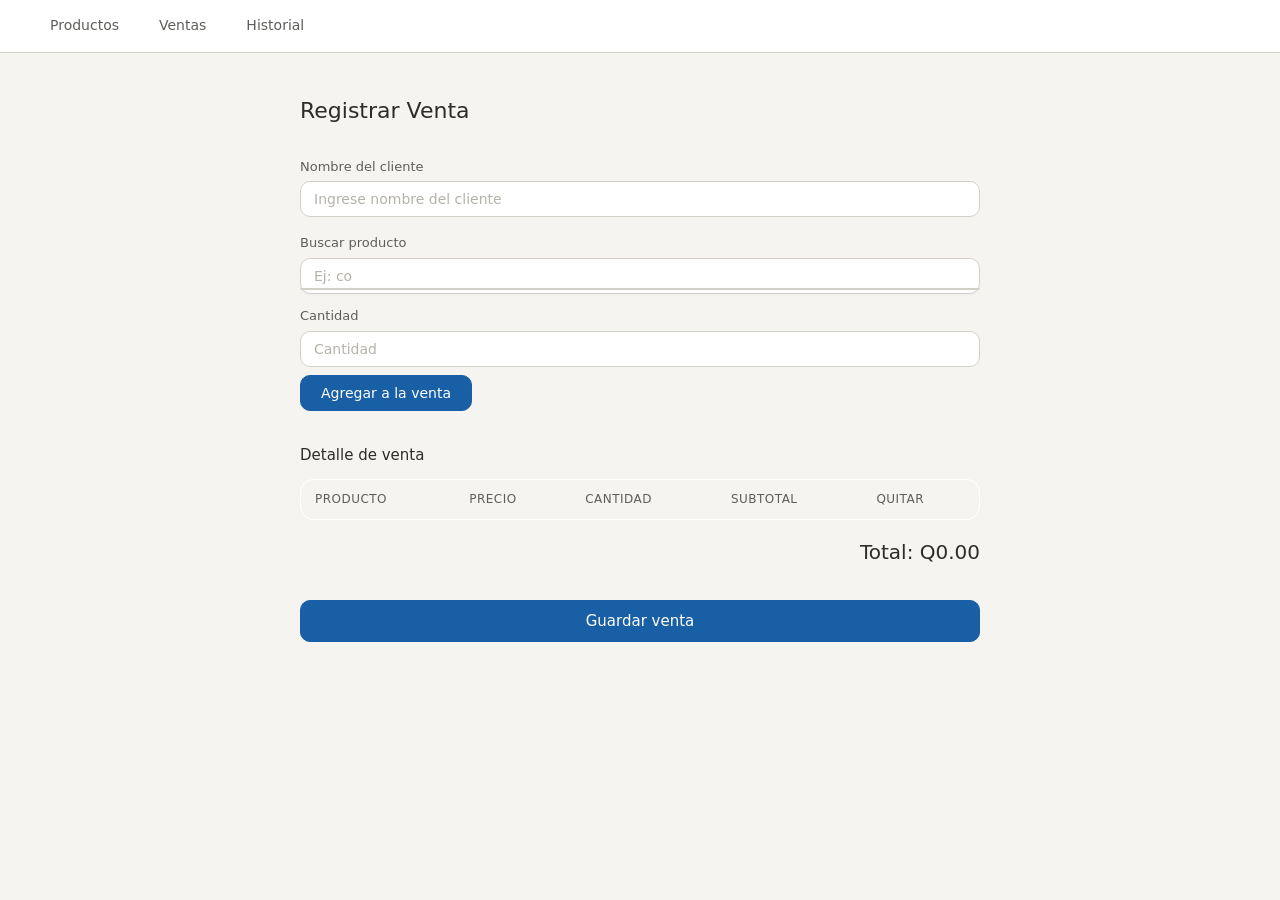
==== index.html @ 8f041804 "pagina de registro de vetnas" ====
<!DOCTYPE html>
<html lang="es">
<head>
    <meta charset="UTF-8">
    <title>Registrar Venta</title>
    <link rel="stylesheet" href="ventas.css">
</head>
<body>

<nav>
    <a href="productos.html">Productos</a>
    <a href="index.html">Ventas</a>
    <a href="historial.html">Historial</a>
</nav>

<div class="contenedor">
    <h1>Registrar Venta</h1>

    <label>Nombre del cliente</label>
    <input type="text" id="cliente" placeholder="Ingrese nombre del cliente">

    <label>Buscar producto</label>
    <input type="text" id="buscarProducto" placeholder="Ej: co" onkeyup="buscarProductos()">

    <div id="sugerencias" class="sugerencias"></div>

    <label>Cantidad</label>
    <input type="number" id="cantidad" min="1" placeholder="Cantidad">

    <button onclick="agregarDetalle()">Agregar a la venta</button>

    <h2>Detalle de venta</h2>

    <table>
        <thead>
            <tr>
                <th>Producto</th>
                <th>Precio</th>
                <th>Cantidad</th>
                <th>Subtotal</th>
                <th>Quitar</th>
            </tr>
        </thead>
        <tbody id="detalleVenta"></tbody>
    </table>

    <h2 id="totalVenta">Total: Q0.00</h2>

    <button onclick="guardarVenta()">Guardar venta</button>

    <div id="mensaje"></div>
</div>

<script src="ventas.js"></script>
</body>
</html>
---- ventas.css ----
/* ── Reset y base ── */
*, *::before, *::after { box-sizing: border-box; margin: 0; padding: 0; }

:root {
  --azul:        #185FA5;
  --azul-claro:  #E6F1FB;
  --azul-hover:  #0C447C;
  --gris-borde:  #d3d1c7;
  --gris-fondo:  #f5f4f0;
  --gris-card:   #ffffff;
  --texto:       #2c2c2a;
  --texto-muted: #5f5e5a;
  --verde-bg:    #eaf3de;
  --verde-borde: #97c459;
  --verde-texto: #3b6d11;
  --rojo:        #a32d2d;
  --radio:       10px;
  --radio-lg:    14px;
  --sombra:      0 2px 8px rgba(0,0,0,.06);
}

body {
  font-family: system-ui, -apple-system, "Segoe UI", sans-serif;
  font-size: 15px;
  line-height: 1.6;
  color: var(--texto);
  background: var(--gris-fondo);
  min-height: 100vh;
}

/* ── Navegación ── */
nav {
  background: var(--gris-card);
  border-bottom: 0.5px solid var(--gris-borde);
  padding: 0 2rem;
  display: flex;
  gap: 4px;
}

nav a {
  display: inline-block;
  padding: 14px 18px;
  font-size: 14px;
  color: var(--texto-muted);
  text-decoration: none;
  border-bottom: 2px solid transparent;
  transition: color .15s, border-color .15s;
}

nav a:hover { color: var(--texto); border-bottom-color: var(--gris-borde); }
nav a.activo,
nav a[href*="ventas"] { color: var(--azul); border-bottom-color: var(--azul); font-weight: 500; }

/* ── Contenedor principal ── */
.contenedor {
  max-width: 720px;
  margin: 2.5rem auto;
  padding: 0 1.25rem;
}



h1 {
  font-size: 22px;
  font-weight: 500;
  color: var(--texto);
  margin-bottom: 1.75rem;
}

h2 {
  font-size: 15px;
  font-weight: 500;
  color: var(--texto);
  margin: 1.5rem 0 0.75rem;
}

/* ── Labels e inputs ── */
label {
  display: block;
  font-size: 13px;
  color: var(--texto-muted);
  margin-bottom: 4px;
  margin-top: 1rem;
}

label:first-of-type { margin-top: 0; }

input[type="text"],
input[type="number"] {
  display: block;
  width: 100%;
  padding: 9px 13px;
  font-size: 14px;
  font-family: inherit;
  color: var(--texto);
  background: var(--gris-card);
  border: 0.5px solid var(--gris-borde);
  border-radius: var(--radio);
  transition: border-color .15s, box-shadow .15s;
  outline: none;
}

input[type="text"]:hover,
input[type="number"]:hover { border-color: #aaa; }

input[type="text"]:focus,
input[type="number"]:focus {
  border-color: var(--azul);
  box-shadow: 0 0 0 3px rgba(24,95,165,.15);
}

input::placeholder { color: #b4b2a9; }

/* ── Sugerencias (autocomplete) ── */
.sugerencias {
  background: var(--gris-card);
  border: 0.5px solid var(--gris-borde);
  border-radius: var(--radio);
  overflow: hidden;
  margin-top: -6px;
  margin-bottom: 12px;
  box-shadow: var(--sombra);
}

.sugerencias div {
  padding: 9px 13px;
  font-size: 14px;
  cursor: pointer;
  border-bottom: 0.5px solid #ece9e2;
  transition: background .1s;
}

.sugerencias div:last-child { border-bottom: none; }
.sugerencias div:hover { background: var(--azul-claro); color: var(--azul-hover); }

/* ── Botones ── */
button {
  display: inline-flex;
  align-items: center;
  gap: 6px;
  padding: 9px 20px;
  font-size: 14px;
  font-family: inherit;
  font-weight: 500;
  border-radius: var(--radio);
  cursor: pointer;
  transition: background .15s, transform .08s;
}

button:active { transform: scale(0.98); }

/* Botón primario */
button:not(.btn-quitar) {
  background: var(--azul);
  color: #fff;
  border: 0.5px solid var(--azul);
}

button:not(.btn-quitar):hover { background: var(--azul-hover); border-color: var(--azul-hover); }

/* Agregar producto */
button[onclick="agregarDetalle()"] {
  margin-top: 0.5rem;
  margin-bottom: 0.5rem;
}

/* Guardar venta */
button[onclick="guardarVenta()"] {
  margin-top: 1.25rem;
  width: 100%;
  justify-content: center;
  padding: 11px;
  font-size: 15px;
}

/* ── Botón quitar (tabla) ── */
.btn-quitar {
  background: none !important;
  border: none !important;
  color: var(--rojo);
  padding: 4px 8px !important;
  font-size: 18px;
  border-radius: var(--radio) !important;
  transition: background .15s !important;
}

.btn-quitar:hover { background: #fcebeb !important; }

/* ── Tabla de detalle ── */
table {
  width: 100%;
  border-collapse: collapse;
  font-size: 14px;
  background: var(--gris-card);
  border: 0.5px solid var(--gris-borde);
  border-radius: var(--radio-lg);
  overflow: hidden;
}

thead tr { background: var(--gris-fondo); }

th {
  text-align: left;
  padding: 10px 14px;
  font-size: 12px;
  font-weight: 500;
  color: var(--texto-muted);
  text-transform: uppercase;
  letter-spacing: 0.04em;
  border-bottom: 0.5px solid var(--gris-borde);
}

td {
  padding: 11px 14px;
  border-bottom: 0.5px solid #ece9e2;
  color: var(--texto);
}

tbody tr:last-child td { border-bottom: none; }
tbody tr:hover { background: #fafaf8; }

/* ── Total ── */
#totalVenta {
  text-align: right;
  font-size: 20px;
  font-weight: 500;
  color: var(--texto);
  margin-top: 1rem;
}

/* ── Mensaje de confirmación ── */
#mensaje {
  margin-top: 1rem;
  font-size: 14px;
}

#mensaje:not(:empty) {
  padding: 11px 14px;
  border-radius: var(--radio);
  background: var(--verde-bg);
  border: 0.5px solid var(--verde-borde);
  color: var(--verde-texto);
}

/* ── Responsive ── */
@media (max-width: 520px) {
  nav { padding: 0 1rem; }
  nav a { padding: 12px 12px; font-size: 13px; }
  .contenedor { margin: 1.25rem auto; }
  h1 { font-size: 18px; }
}
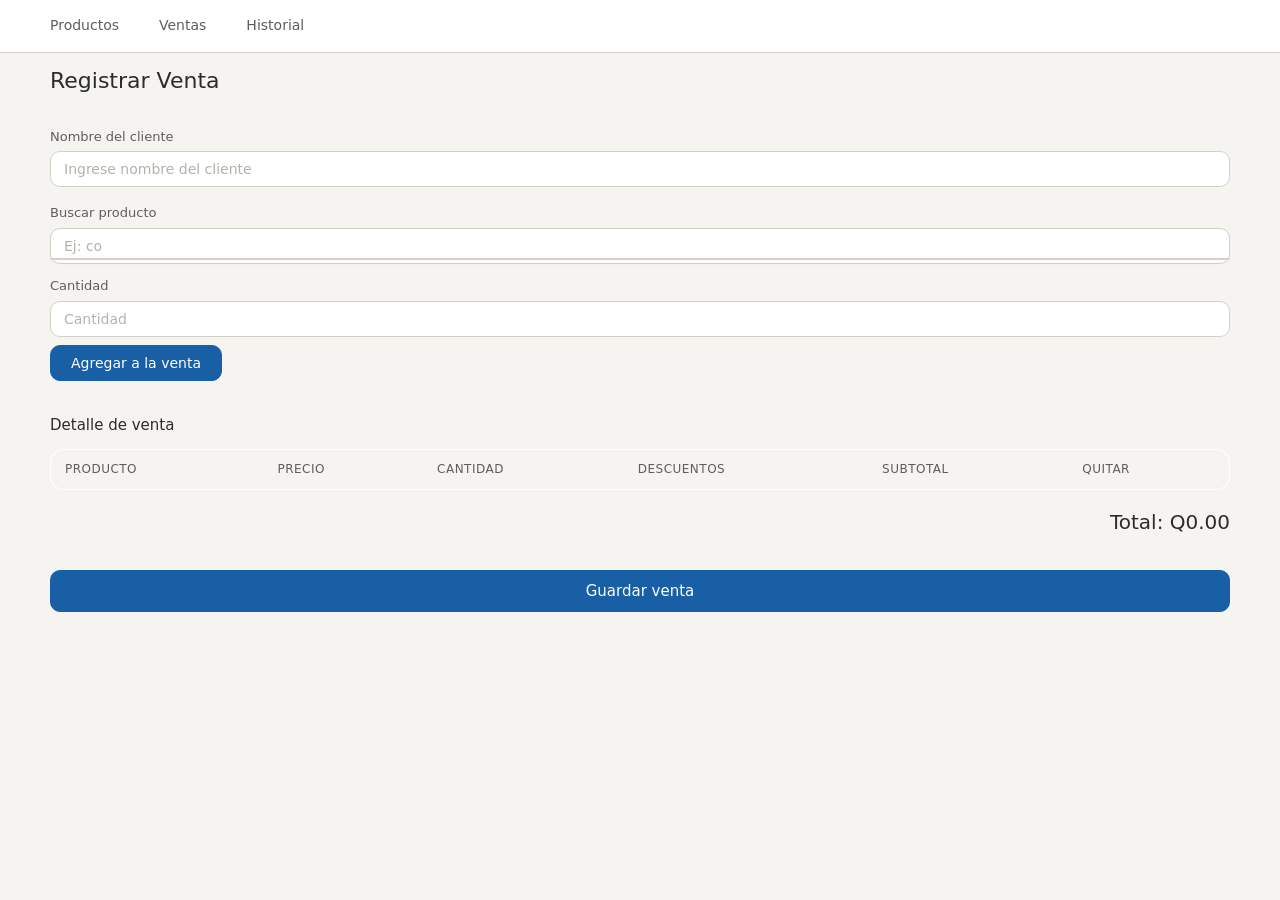
==== commit 6dc840c7: "actualizacion de catalogo y ventas" ====
--- a/index.html
+++ b/index.html
@@ -2,6 +2,7 @@
 <html lang="es">
 <head>
     <meta charset="UTF-8">
+     <meta name="viewport" content="width=device-width, initial-scale=1.0">
     <title>Registrar Venta</title>
     <link rel="stylesheet" href="ventas.css">
 </head>
@@ -37,6 +38,7 @@
                 <th>Producto</th>
                 <th>Precio</th>
                 <th>Cantidad</th>
+                <th>descuentos</th>
                 <th>Subtotal</th>
                 <th>Quitar</th>
             </tr>
--- a/ventas.css
+++ b/ventas.css
@@ -53,9 +53,10 @@
 
 /* ── Contenedor principal ── */
 .contenedor {
-  max-width: 720px;
-  margin: 2.5rem auto;
-  padding: 0 1.25rem;
+    width: 95%;
+    max-width: 1200px;
+    margin: auto;
+    padding: 10px;
 }
 
 
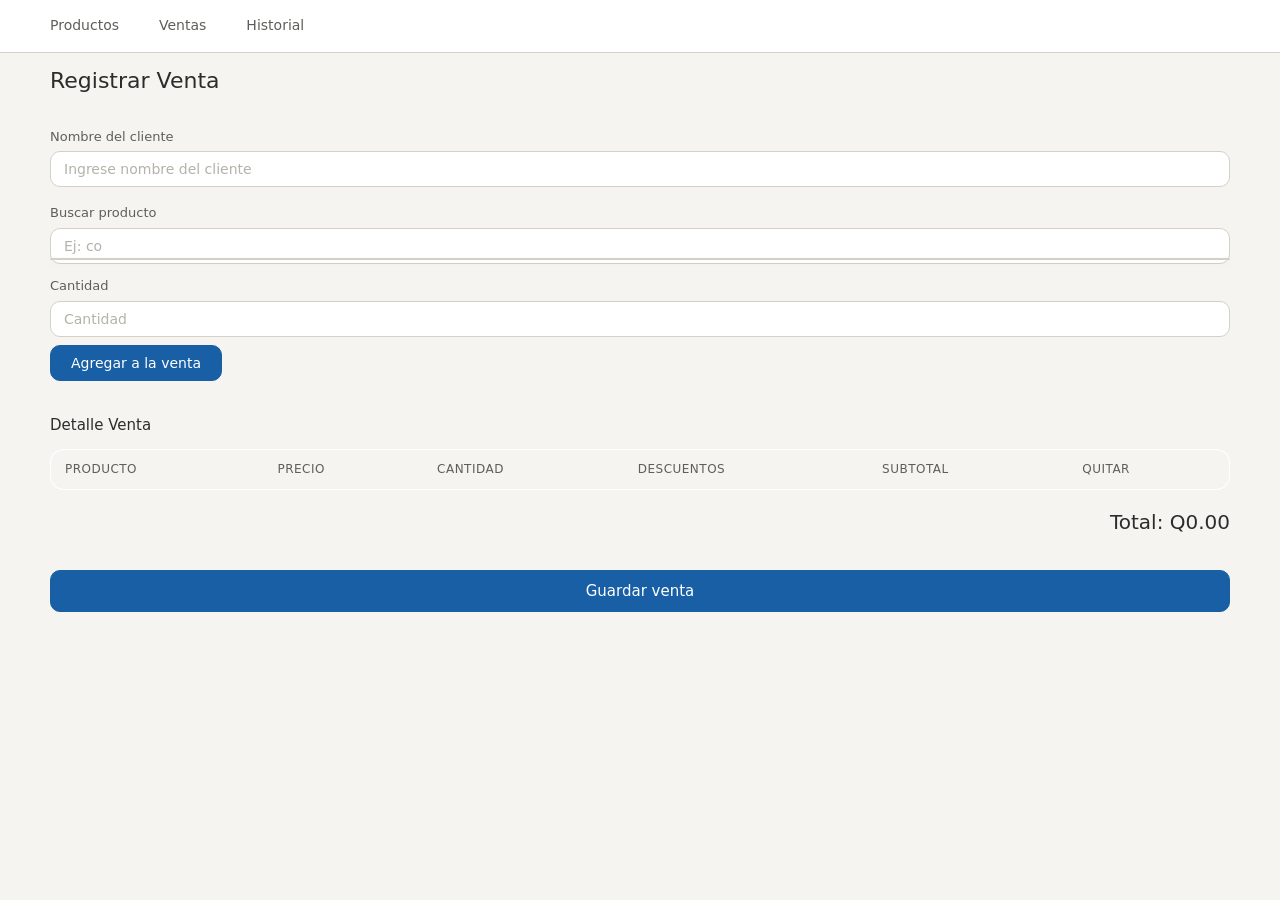
==== commit 7859ff16: "arregle el formato de pdf" ====
--- a/index.html
+++ b/index.html
@@ -30,7 +30,8 @@
 
     <button onclick="agregarDetalle()">Agregar a la venta</button>
 
-    <h2>Detalle de venta</h2>
+    <h2>Detalle Venta</h2>
+    
 
     <table>
         <thead>
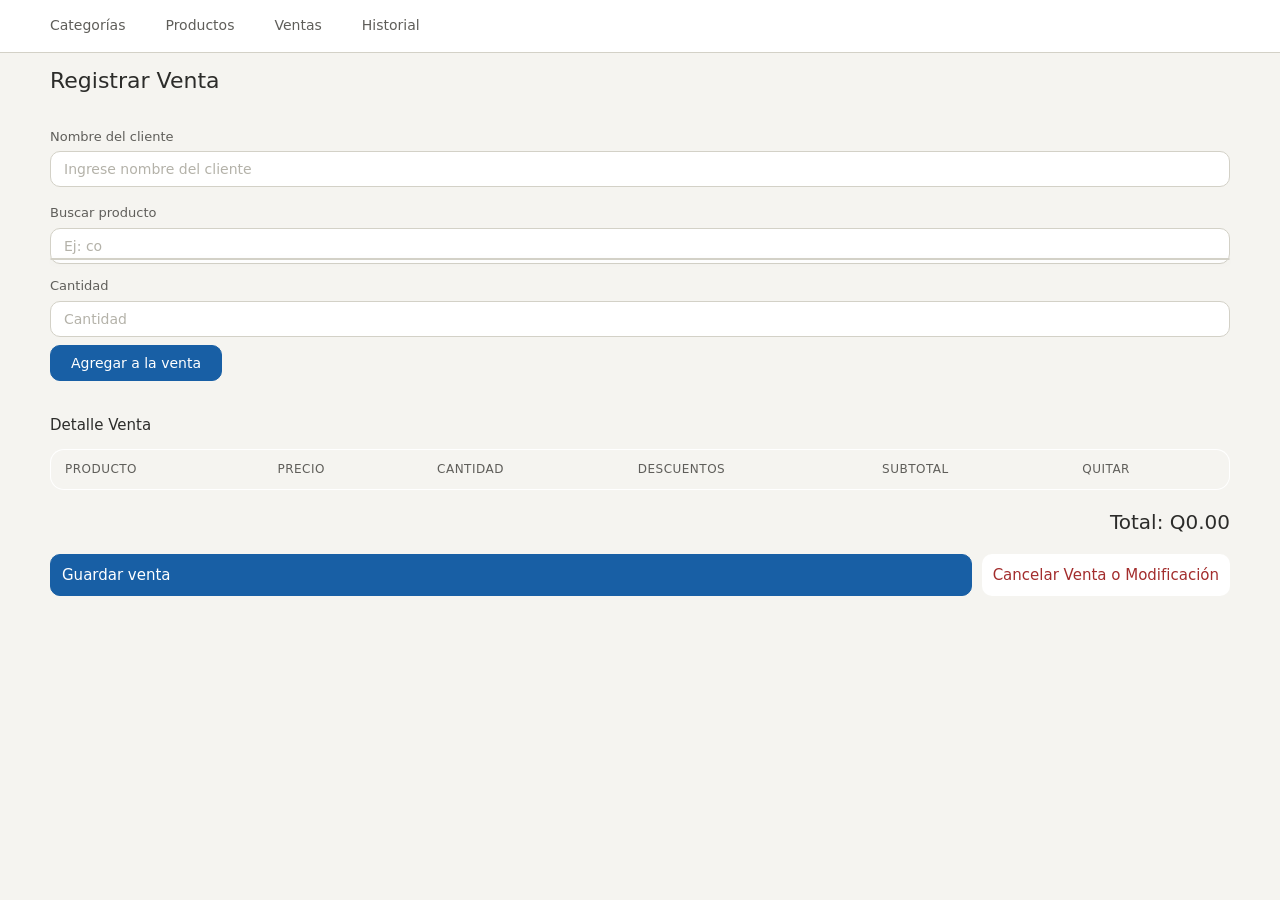
==== commit 2f8bab0b: "agregue la pagina de categorias" ====
--- a/index.html
+++ b/index.html
@@ -9,6 +9,7 @@
 <body>
 
 <nav>
+    <a href="categorias.html">Categorías</a>
     <a href="productos.html">Productos</a>
     <a href="index.html">Ventas</a>
     <a href="historial.html">Historial</a>
@@ -47,12 +48,14 @@
         <tbody id="detalleVenta"></tbody>
     </table>
 
-    <h2 id="totalVenta">Total: Q0.00</h2>
+<h2 id="totalVenta">Total: Q0.00</h2>
 
-    <button onclick="guardarVenta()">Guardar venta</button>
+<div style="display: flex; gap: 10px; margin-top: 1rem;">
+  <button onclick="guardarVenta()" style="flex: 1; padding: 11px; font-size: 15px;">Guardar venta</button>
+  <button onclick="cancelarVenta()" style="padding: 11px; font-size: 15px; background: var(--gris-card); color: var(--rojo); border: 0.5px solid var(--rojo-borde);">Cancelar Venta o Modificación</button>
+</div>
 
-    <div id="mensaje"></div>
-</div>
+<div id="mensaje"></div>
 
 <script src="ventas.js"></script>
 </body>
--- a/ventas.css
+++ b/ventas.css
@@ -57,7 +57,7 @@
     max-width: 1200px;
     margin: auto;
     padding: 10px;
-}
+} 
 
 
 
@@ -165,14 +165,7 @@
   margin-bottom: 0.5rem;
 }
 
-/* Guardar venta */
-button[onclick="guardarVenta()"] {
-  margin-top: 1.25rem;
-  width: 100%;
-  justify-content: center;
-  padding: 11px;
-  font-size: 15px;
-}
+
 
 /* ── Botón quitar (tabla) ── */
 .btn-quitar {
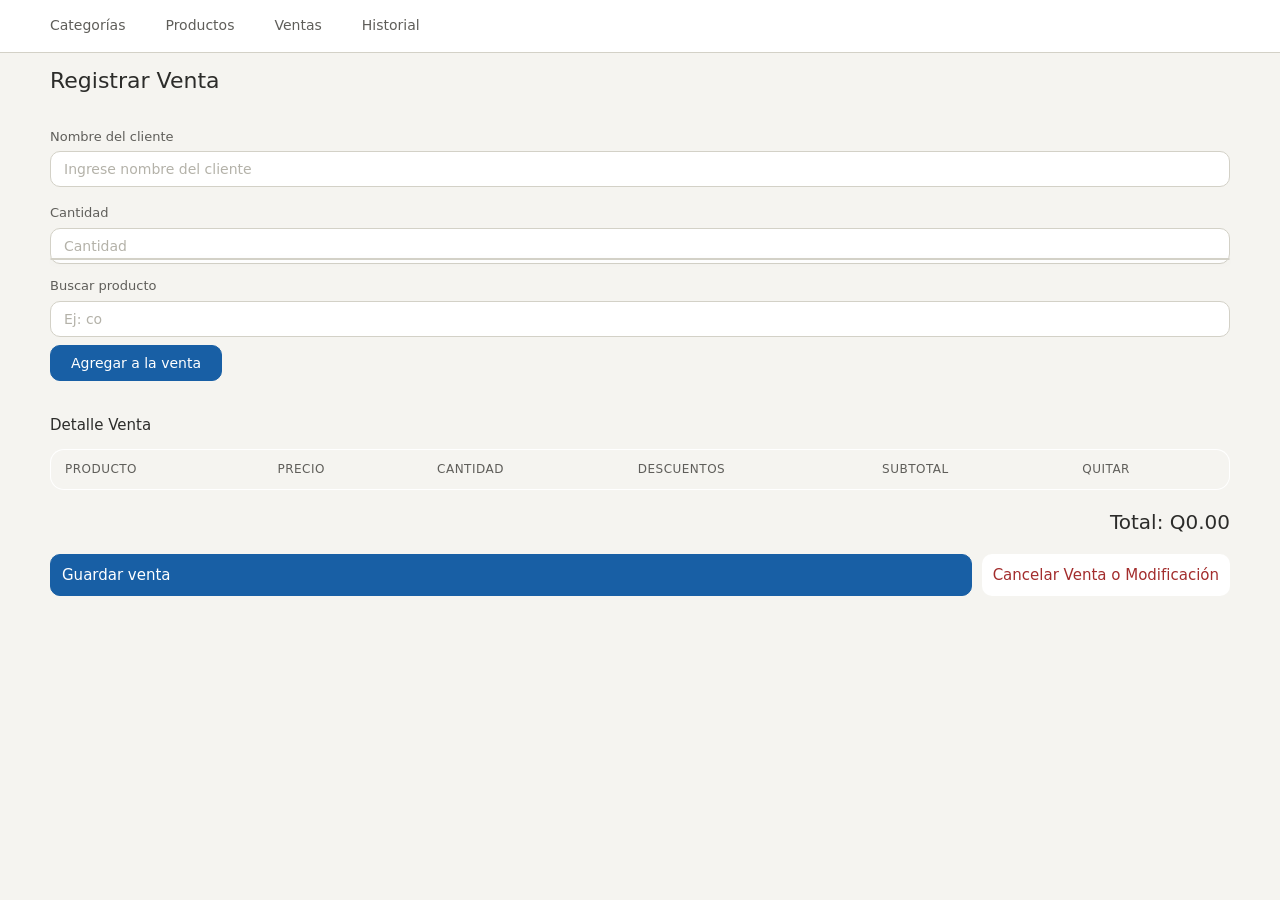
==== commit 8c6fd48f: "ajuste el espacio entre linea de texto en el PDF" ====
--- a/index.html
+++ b/index.html
@@ -21,13 +21,14 @@
     <label>Nombre del cliente</label>
     <input type="text" id="cliente" placeholder="Ingrese nombre del cliente">
 
+    <label>Cantidad</label>
+    <input type="number" id="cantidad" min="1" placeholder="Cantidad">
+
+    <div id="sugerencias" class="sugerencias"></div>
+     
     <label>Buscar producto</label>
     <input type="text" id="buscarProducto" placeholder="Ej: co" onkeyup="buscarProductos()">
-
-    <div id="sugerencias" class="sugerencias"></div>
-
-    <label>Cantidad</label>
-    <input type="number" id="cantidad" min="1" placeholder="Cantidad">
+   
 
     <button onclick="agregarDetalle()">Agregar a la venta</button>
 
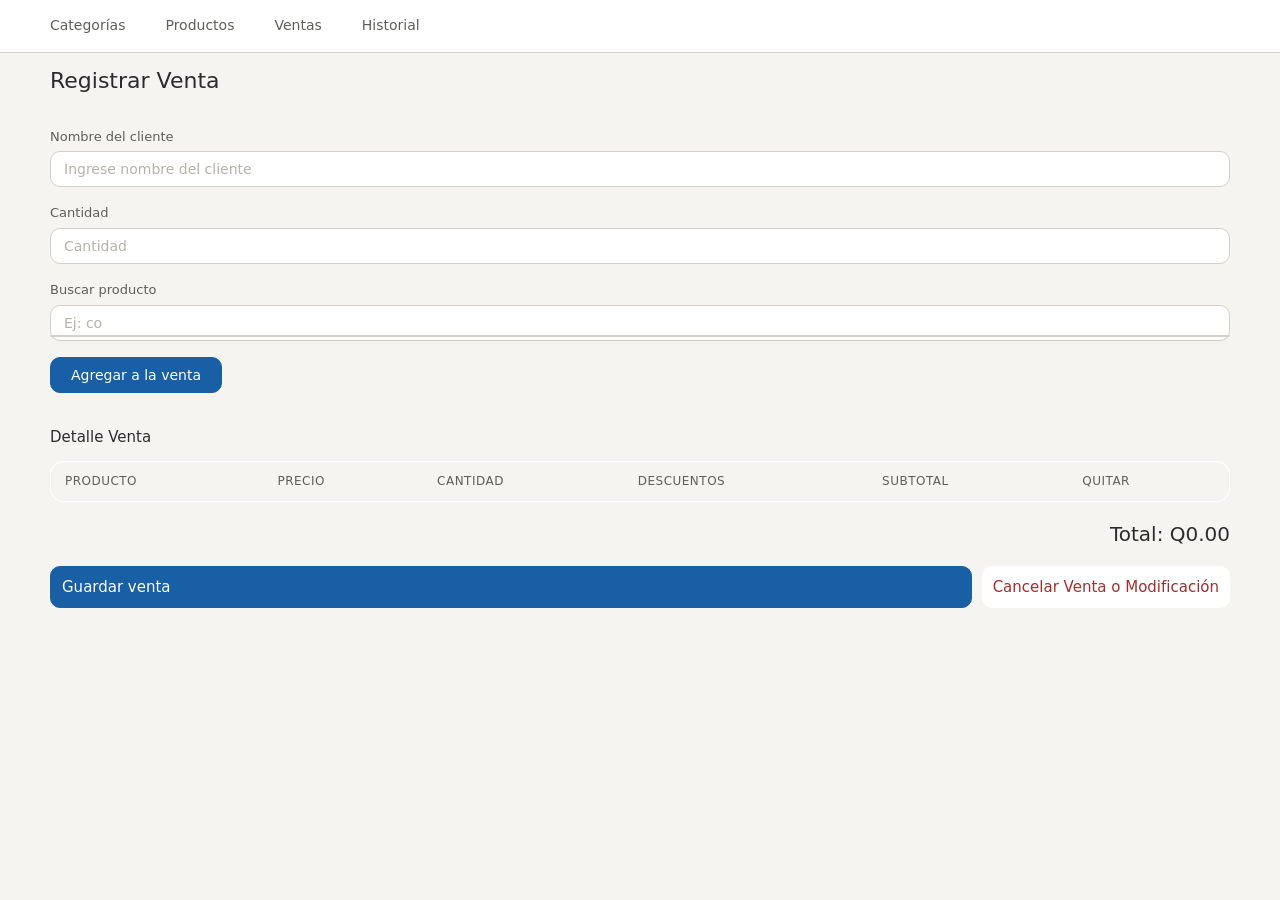
==== commit a901102e: "arregle el autocompletado" ====
--- a/index.html
+++ b/index.html
@@ -24,10 +24,12 @@
     <label>Cantidad</label>
     <input type="number" id="cantidad" min="1" placeholder="Cantidad">
 
-    <div id="sugerencias" class="sugerencias"></div>
+    
      
     <label>Buscar producto</label>
     <input type="text" id="buscarProducto" placeholder="Ej: co" onkeyup="buscarProductos()">
+
+    <div id="sugerencias" class="sugerencias"></div>
    
 
     <button onclick="agregarDetalle()">Agregar a la venta</button>
